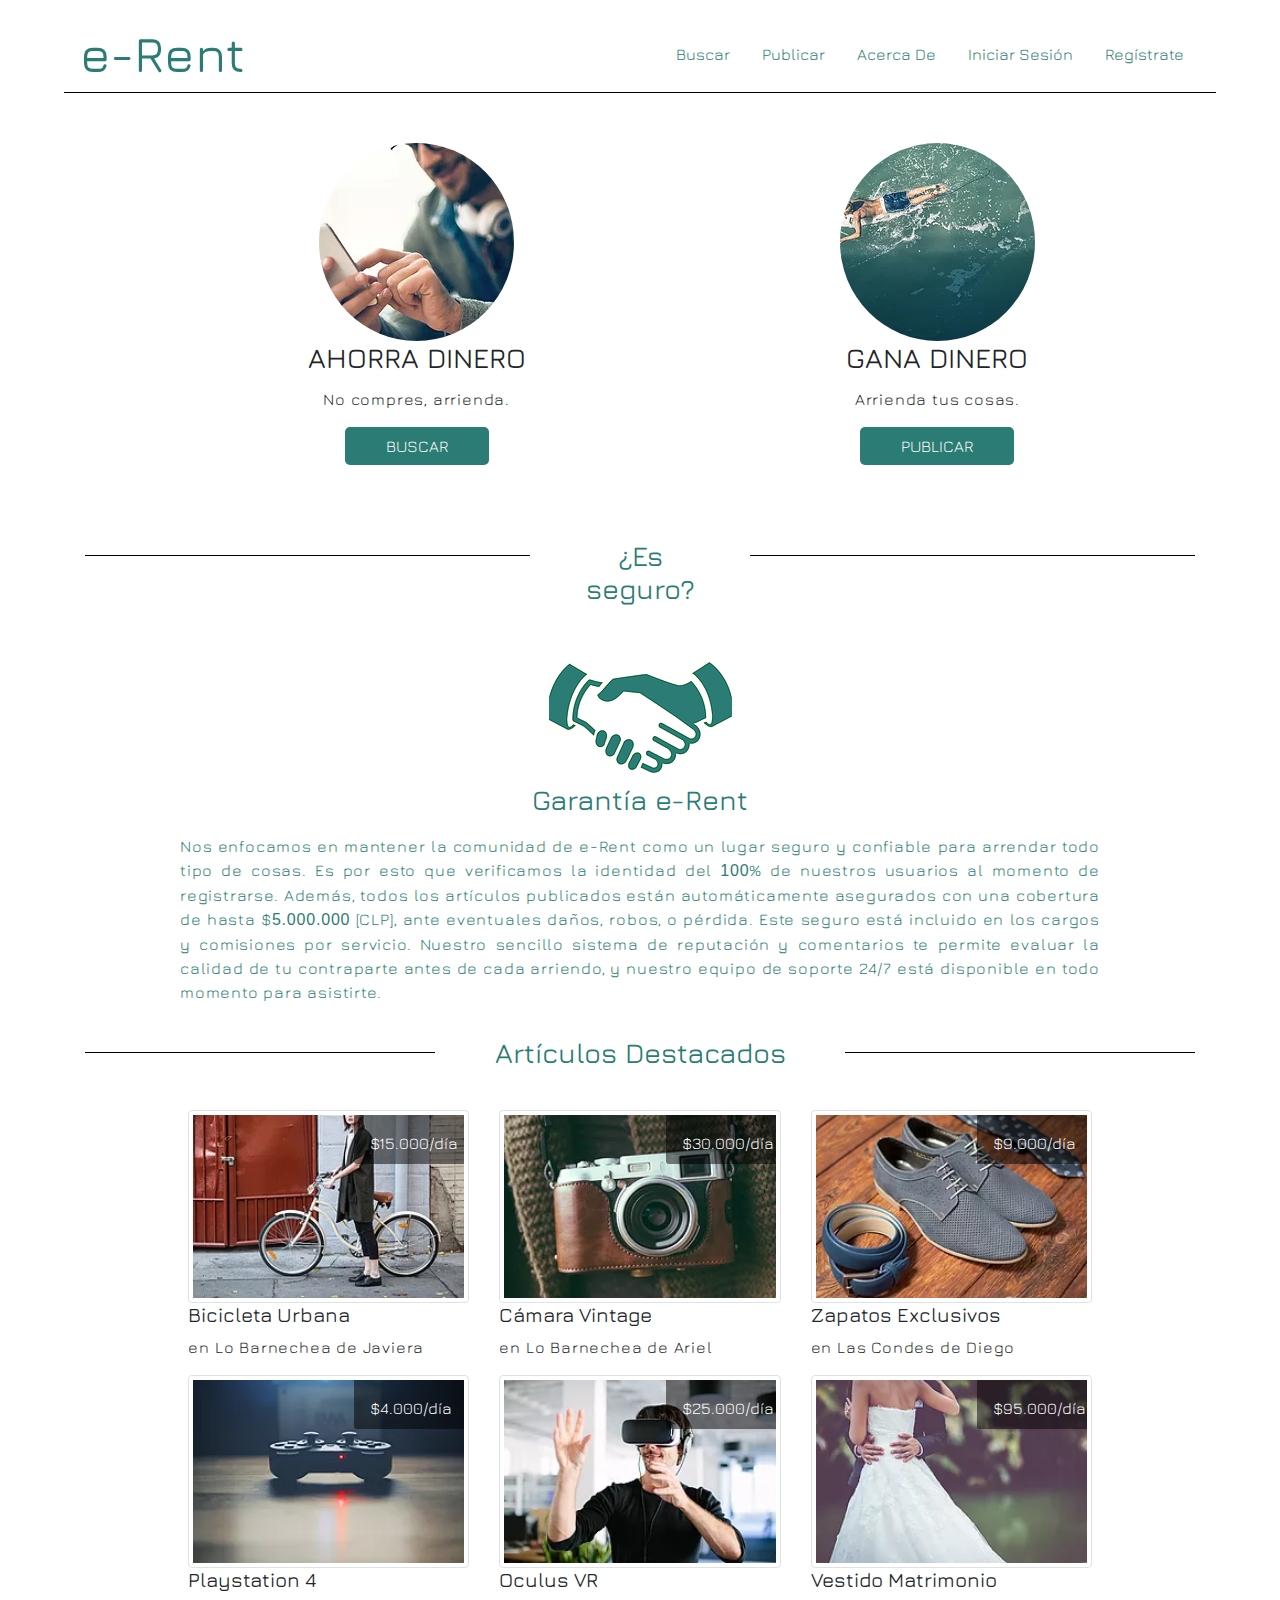
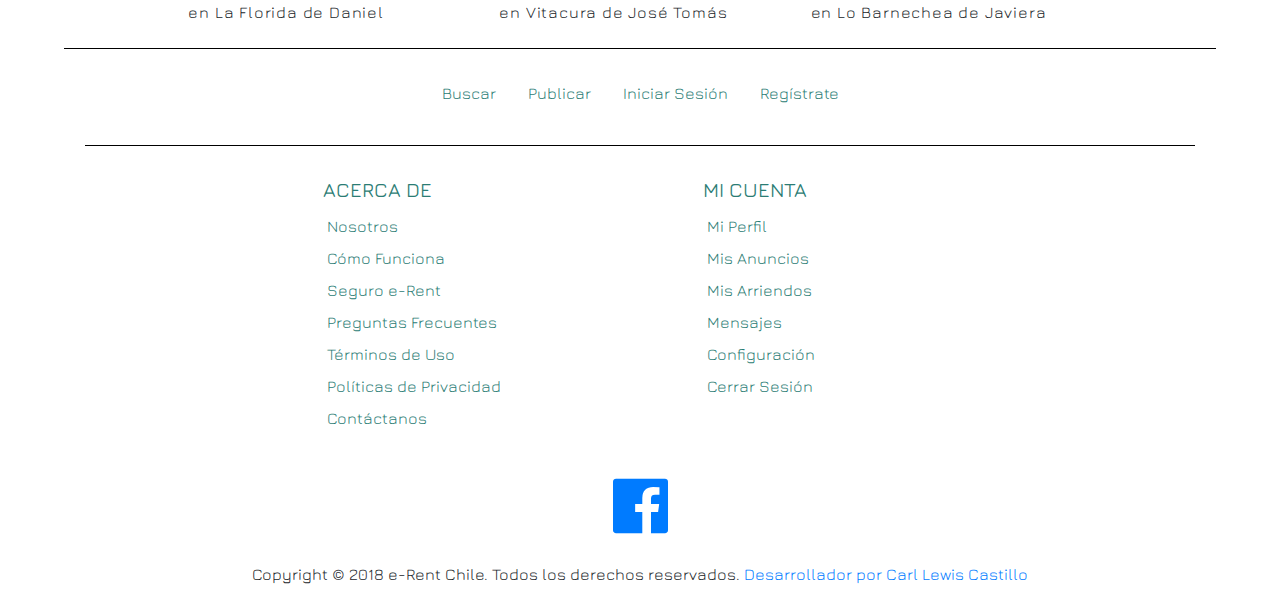
==== index.html @ d01b8b8f "Tienda chile" ====
<!DOCTYPE html>
<html lang="en">
<head>	
	<title>e-Rent</title>
	<meta charset="utf-8">
	<meta name="viewport" content="width=device-width, user-scalable=no, initial-scale=1.0, maximum-scale=1.0, minimum-scale=1.0">

	<link rel="shortcut icon" href="https://www.wix.com/favicon.ico" type="image/x-icon">
	<link rel="apple-touch-icon" href="https://www.wix.com/favicon.ico" type="image/x-icon">

	<link rel="stylesheet" href="css/bootstrap.min.css">
	<link rel="stylesheet" href="css/font-awesome.min.css">
	<link rel="stylesheet" href="css/app.css">
	<!-- Fuente Google -->
	<link href="https://fonts.googleapis.com/css?family=Jura" rel="stylesheet">
</head>
<body>
<!-- NAVEGACION -->
 <nav class="navbar justify-content-center justify-content-lg-between">
 	<h1 class="text-left mb-0 justify-content-sm-center">e-Rent</h1>
	<div >
		<ul class="nav">
			<li class="nav-item color"><a class="nav-link" href="#">Buscar</a></li>
			<li class="nav-item"><a class="nav-link" href="#">Publicar</a></li>
			<li class="nav-item"><a class="nav-link" href="#">Acerca De</a></li>
			<li class="nav-item"><a class="nav-link" href="#">Iniciar Sesión</a></li>
			<li class="nav-item"><a class="nav-link" href="#">Regístrate</a></li>
		</ul>
	</div>
 </nav><!-- /NAVEGACION -->

<!-- MAIN -->
<div class="row container-fluid main">
	<div class="col-12 col-md-4 offset-md-2 text-center mb-4">
		  <img class="rounded-circle" src="images/ahorro.jpg" alt="Ahorra">
		  <h3 class="card-title text-uppercase">ahorra dinero</h3>
		  <p class="card-text">No compres, arrienda.</p>
		  <button class="btn button text-uppercase">buscar</button>
	</div>
	<div class="col-12 col-md-4 offset-md-2 offset-lg-1 text-center">
		  <img class="rounded-circle" src="images/ganardinero.jpg" alt="Ganar Dinero">
		  <h3 class="card-title text-uppercase justify-content-center">gana dinero</h3>
		  <p class="card-text justify-content-center">Arrienda tus cosas.</p>
		  <button class="btn button text-uppercase">publicar</button>
	</div>
</div><!-- /MAIN -->

<div class="container">
	<div class="row mb-5">
	 	<div class="col-xs-5 col-sm-5 col-lg-5">
			<hr>
		</div>
	 	<div class="col-xs-2 col-sm-2 col-lg-2">
			<h3 class="text-center color">¿Es seguro?</h3>
		</div>
	 	<div class="col-xs-5 col-sm-5 col-lg-5">
			<hr>
		</div>
	</div>
</div>
<!--  -->
<div class="container">
	<div class="row text-center">
	 	<div class="col-12">
			<img src="images/saludo.png" alt="Garantía e-Rent">
			<h3 style="padding: 10px;" class="color">Garantía e-Rent</h3>
	 	</div>
	</div>
</div>

<div class="container">
	<div class="row mb-3 mb-md-3"> 
	 	<div class="col-12 col-md-10 offset-md-1">
	 		<p class="color text-justify">
	 			Nos enfocamos en mantener la comunidad de e-Rent como un lugar seguro y confiable para arrendar todo tipo de cosas. Es por esto que verificamos la identidad del <span class="numero">100</span>% de nuestros usuarios al momento de registrarse. Además, todos los artículos publicados están automáticamente asegurados con una cobertura de hasta $<span class="numero">5.000.000</span> [CLP], ante eventuales daños, robos, o pérdida. Este seguro está incluido en los cargos y comisiones por servicio. Nuestro sencillo sistema de reputación y comentarios te permite evaluar la calidad de tu contraparte antes de cada arriendo, y nuestro equipo de soporte 24/7 está disponible en todo momento para asistirte.
	 		</p>
	 	</div>
	</div>
</div>

<div class="container">
	<div class="row mb-4">
		<div class="col-md-4">
			<hr>
		</div>
		<div class="col-md-4">
			<h3 class="text-center color">Artículos Destacados</h3>
		</div>
		<div class="col-md-4">
			<hr>
		</div>
	</div>
</div>

<!-- LISTADO DE PRODUCTOS -->
<div class="row navbar justify-content-center">
 	<div class="col-md-10">
 		<div class="row productos">
 			<div class="col-auto col-sm-6 col-lg-4">
				<div class="producto">
					<img src="images/bicicleta.jpg" class="img-thumbnail" alt="Bicicleta">
					<div class="precio">
						<span>$15.000/día</span>
					</div>
				</div>
 				<h5>Bicicleta Urbana</h5>
 				<p>en Lo Barnechea de Javiera</p>
 			</div>
  			<div class="col-auto col-sm-6 col-lg-4">
				<div class="producto">
					<img src="images/camara.jpg" class="img-thumbnail" alt="Cámara">
					<div class="precio">
						<span>$30.000/día</span>
					</div>	
				</div>
 				<h5>Cámara Vintage</h5>
 				<p>en Lo Barnechea de Ariel</p>
 			</div> 		
 			<div class="col-auto col-sm-6 col-lg-4">
				<div class="producto">
					<img src="images/zapatos.jpg" class="img-thumbnail">
					<div class="precio">
						<span>$9.000/día</span>
					</div>
				</div>
 				<h5>Zapatos Exclusivos</h5>
 				<p>en Las Condes de Diego</p>
 			</div>
 			<div class="col-auto col-sm-6 col-lg-4">
				<div class="producto">
					<img src="images/playstation.jpg" class="img-thumbnail">
					<div class="precio">
						<span>$4.000/día</span>
					</div>
				</div>
 				<h5>Playstation 4</h5>
 				<p>en La Florida de Daniel</p>
 			</div>
  			<div class="col-auto col-sm-6 col-lg-4">
				<div class="producto">
					<img src="images/oculus.jpg" class="img-thumbnail">
					<div class="precio">
						<span>$25.000/día</span>
					</div>
				</div>
 				<h5>Oculus VR</h5>
 				<p>en Vitacura de José Tomás</p>
 			</div> 		
 			<div class="col-auto col-sm-6 col-lg-4">
				<div class="producto">
					<img src="images/vestido.jpg" class="img-thumbnail img-fluid">
					<div class="precio">
						<span>$95.000/día</span>
					</div>
				</div>
 				<h5>Vestido Matrimonio</h5>
 				<p>en Lo Barnechea de Javiera</p>
 			</div>
 		</div>
 	</div>
</div><!-- /LISTADO DE PRODUCTOS -->

<ul class="nav justify-content-center mb-3 color">
	<li class="nav-item"><a class="nav-link" href="#">Buscar</a></li>
	<li class="nav-item"><a class="nav-link" href="#">Publicar</a></li>
	<li class="nav-item"><a class="nav-link" href="#">Iniciar Sesión</a></li>
	<li class="nav-item"><a class="nav-link" href="#">Regístrate</a></li>
</ul>

<div class="container">
	<div class="row mb-3">
	 	<div class="col-12">
			<hr>
		</div>
	</div>
</div>

<div class="container">
	<div class="row mb-4 color justify-content-center">
		<div class="col-sm-5 offset-sm-1 col-md-4 offset-md-1">
			<h5>ACERCA DE</h5>
			<ul class="list-unstyled">
				<li class="p-1">Nosotros</li>
				<li class="p-1">Cómo Funciona</li>
				<li class="p-1">Seguro e-Rent</li>
				<li class="p-1">Preguntas Frecuentes</li>
				<li class="p-1">Términos de Uso</li>
				<li class="p-1">Políticas de Privacidad</li>
				<li class="p-1">Contáctanos</li>
			</ul>
		</div>
		<div class="col-sm-5 col-md-4">	
			<h5>MI CUENTA</h5>
			<ul class="list-unstyled">
				<li class="p-1">Mi Perfil</li>
				<li class="p-1">Mis Anuncios</li>
				<li class="p-1">Mis Arriendos</li>
				<li class="p-1">Mensajes</li>
				<li class="p-1">Configuración</li>
				<li class="p-1">Cerrar Sesión</li>
			</ul>
		</div>
	</div>
</div>

<div class="text-center mb-4">
	<a href="http://facebook.com/erentcl" target="_black">
		<i class="fa fa-facebook-official fa-4x" aria-hidden="true"></i>
	</a>
</div>

<footer class="text-center mb-4">Copyright © 2018 e-Rent Chile. Todos los derechos reservados. <a href="https://www.facebok.com/carllewisc" target="_black">Desarrollador por Carl Lewis Castillo</a></footer>
  <script src="js/jQuery.js"></script>
  <script src="js/bootstrap.min.js"></script>
</body>
</html>
---- css/app.css ----
body {
    font-family:'Jura', sans-serif!important;
}

nav h1 {
    color: #2b7c74;
    font-size: 50px;
}

nav.navbar, .navbar {
    border-bottom: 1px solid black;
    border-width: 80%;
    margin: 0 auto;
    margin-top: 1rem;
    margin-bottom: 50px;
    max-width: 90%;
}

/*---- ---- MAIN ---- ----*/
.main {
    margin-bottom: 50px;
}

.main .button {
    color: white;
    background-color: #2b7c74!important;  
    padding: 6px 40px!important; 
    border-radius: 5px!important;
}

.productos > div{
    position: relative;
    /*float: right;*/
}

.navbar {
    margin-bottom: 1.5em;
}
.color, li a {
   color: #2b7c74!important;
}

hr {
    background-color: black;
}

.productos .producto {
    position: relative;
}

.productos .producto img {
    width: 100%;
}

.productos .producto .precio span {
    color: #fff;
}
.precio {
    position: absolute;
    top: 5px;
    right: 5px;
    height: 49px; 
    width: 110px; 
    background-color: rgba(255, 255, 255, 0.4);
    background-color: rgba(0, 0, 0, 0.5);
    padding: 1em;
    border-radius: 0 0 0 0.1875rem;
}

.margin {
    margin-bottom: 1.25rem;
}

p {
    letter-spacing: 0.05em;
}

.numero {
    font-family:helvetica-w01-light,helvetica-w02-light,sans-serif;"
}

.card {
    border: 1px solid white !important; /*Para eliminar el border*/
    background-color: peru!important;
}

.img-thumbnail {
    transition: all .3s;
}

.img-thumbnail:hover {
    opacity: 0.8;
    background-color:rgba(0,0,0,0.5);
    transition: all .3s;
}
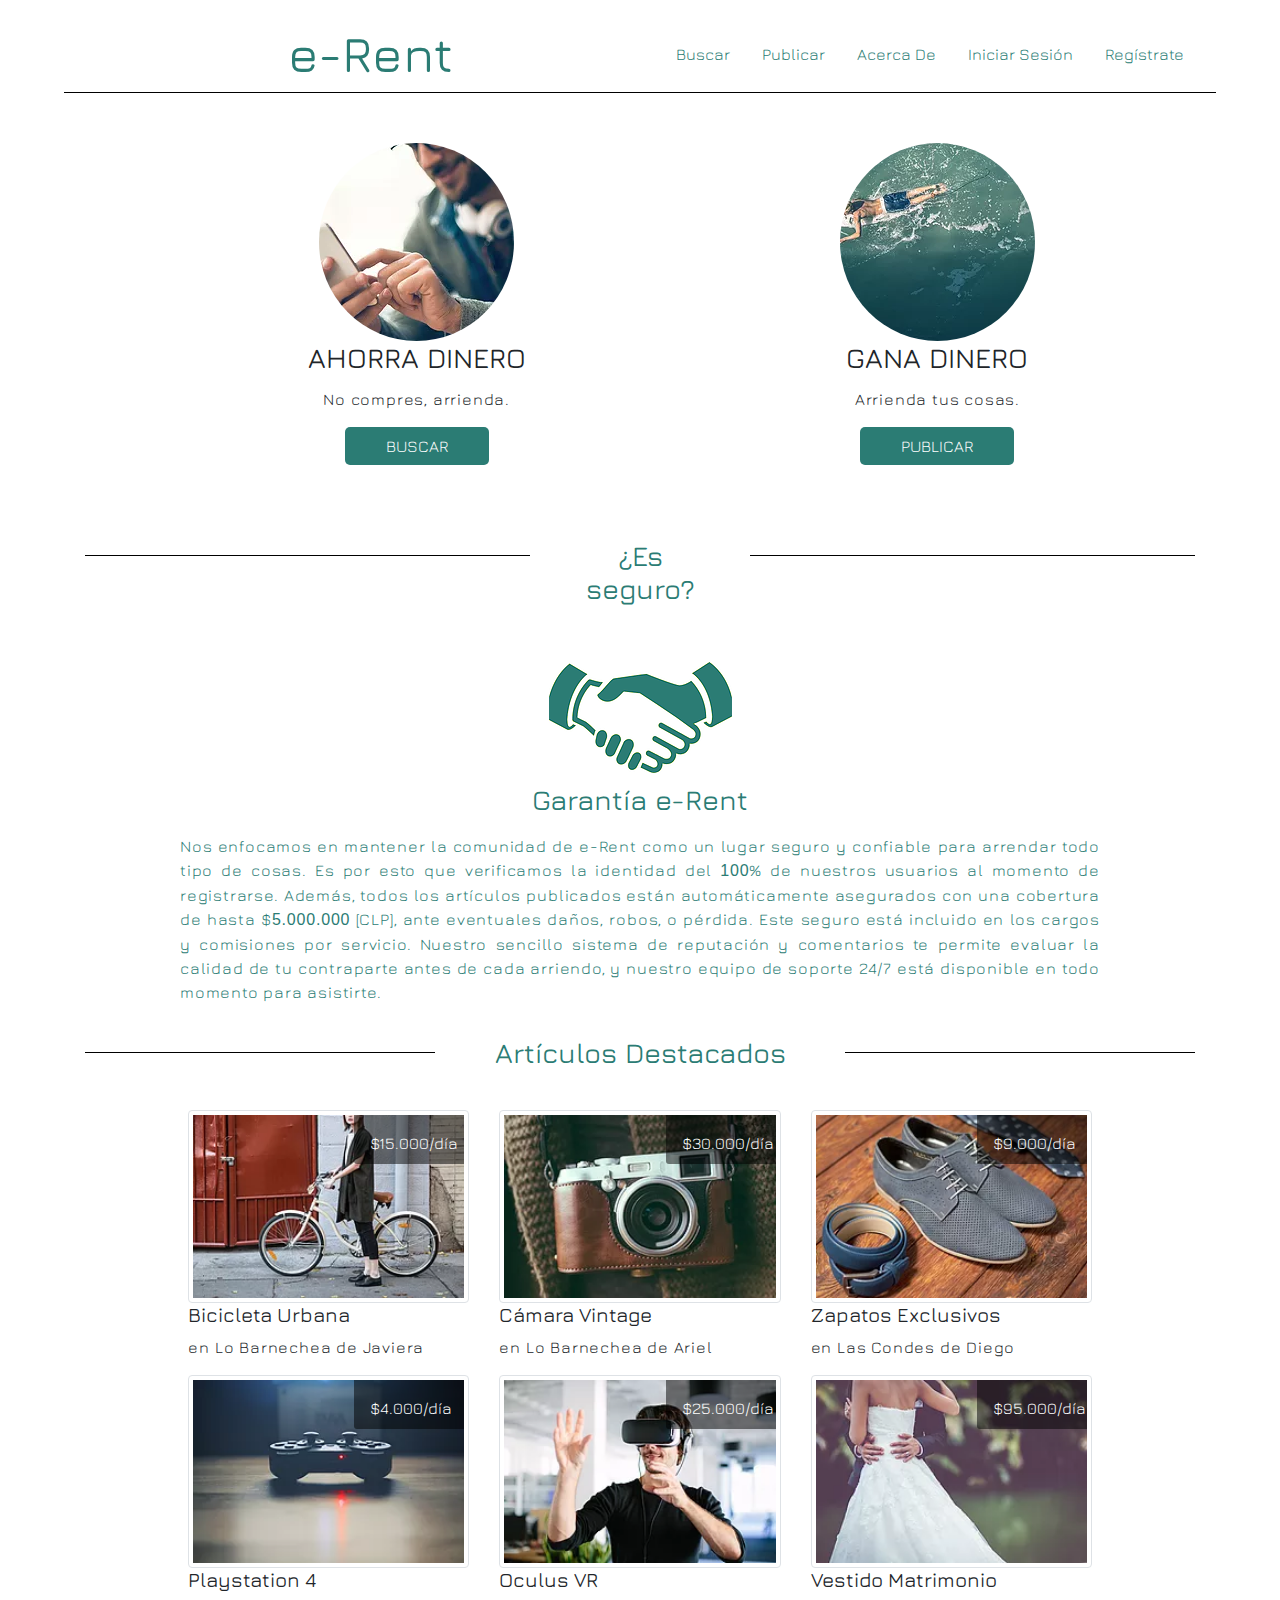
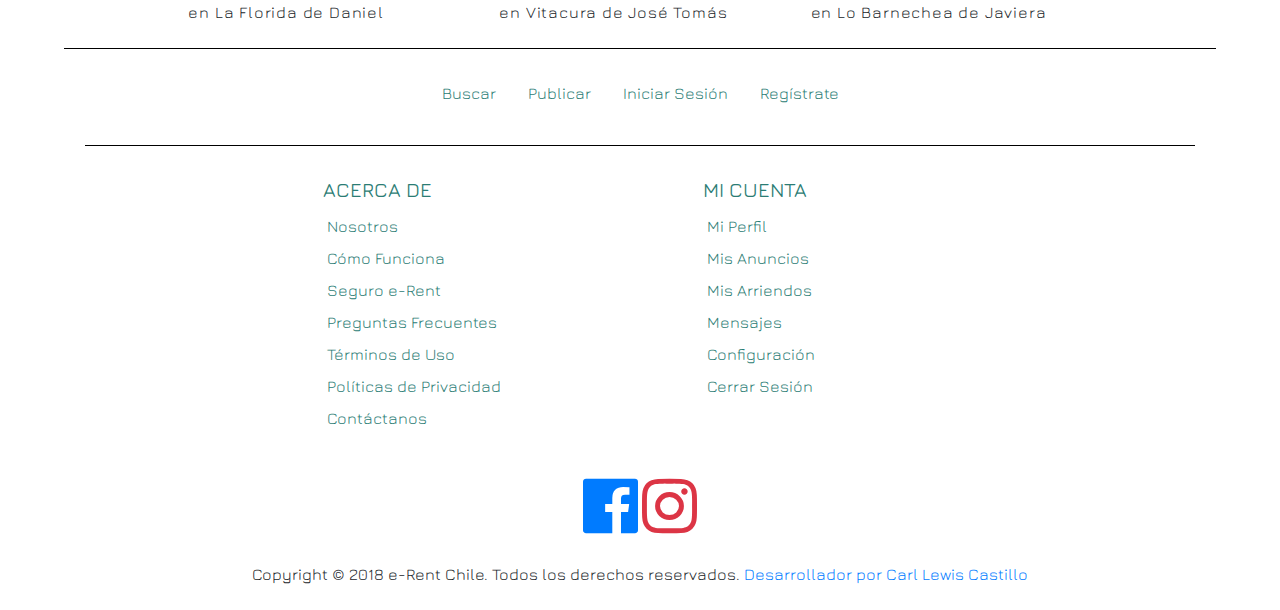
==== commit 2045e099: "Update Tienda" ====
--- a/index.html
+++ b/index.html
@@ -1,5 +1,5 @@
 <!DOCTYPE html>
-<html lang="en">
+<html lang="es">
 <head>	
 	<title>e-Rent</title>
 	<meta charset="utf-8">
@@ -15,201 +15,204 @@
 	<link href="https://fonts.googleapis.com/css?family=Jura" rel="stylesheet">
 </head>
 <body>
-<!-- NAVEGACION -->
- <nav class="navbar justify-content-center justify-content-lg-between">
- 	<h1 class="text-left mb-0 justify-content-sm-center">e-Rent</h1>
-	<div >
+	<!-- NAVEGACION -->
+	 <nav class="navbar justify-content-sm-center justify-content-lg-between">
+	 	<h1 class="mx-auto mb-0">e-Rent</h1>
 		<ul class="nav">
-			<li class="nav-item color"><a class="nav-link" href="#">Buscar</a></li>
+			<li class="nav-item"><a class="nav-link" href="buscar.html">Buscar</a></li>
 			<li class="nav-item"><a class="nav-link" href="#">Publicar</a></li>
 			<li class="nav-item"><a class="nav-link" href="#">Acerca De</a></li>
 			<li class="nav-item"><a class="nav-link" href="#">Iniciar Sesión</a></li>
 			<li class="nav-item"><a class="nav-link" href="#">Regístrate</a></li>
 		</ul>
-	</div>
- </nav><!-- /NAVEGACION -->
-
-<!-- MAIN -->
-<div class="row container-fluid main">
-	<div class="col-12 col-md-4 offset-md-2 text-center mb-4">
-		  <img class="rounded-circle" src="images/ahorro.jpg" alt="Ahorra">
-		  <h3 class="card-title text-uppercase">ahorra dinero</h3>
-		  <p class="card-text">No compres, arrienda.</p>
-		  <button class="btn button text-uppercase">buscar</button>
-	</div>
-	<div class="col-12 col-md-4 offset-md-2 offset-lg-1 text-center">
-		  <img class="rounded-circle" src="images/ganardinero.jpg" alt="Ganar Dinero">
-		  <h3 class="card-title text-uppercase justify-content-center">gana dinero</h3>
-		  <p class="card-text justify-content-center">Arrienda tus cosas.</p>
-		  <button class="btn button text-uppercase">publicar</button>
-	</div>
-</div><!-- /MAIN -->
-
-<div class="container">
-	<div class="row mb-5">
-	 	<div class="col-xs-5 col-sm-5 col-lg-5">
-			<hr>
-		</div>
-	 	<div class="col-xs-2 col-sm-2 col-lg-2">
-			<h3 class="text-center color">¿Es seguro?</h3>
-		</div>
-	 	<div class="col-xs-5 col-sm-5 col-lg-5">
-			<hr>
-		</div>
-	</div>
-</div>
-<!--  -->
-<div class="container">
-	<div class="row text-center">
-	 	<div class="col-12">
-			<img src="images/saludo.png" alt="Garantía e-Rent">
-			<h3 style="padding: 10px;" class="color">Garantía e-Rent</h3>
+	 </nav><!-- /NAVEGACION -->
+
+	<!-- MAIN -->
+	<div class="row container-fluid main">
+		<div class="col-12 col-md-4 offset-md-2 text-center mb-4">
+			  <img class="rounded-circle" src="images/ahorro.jpg" alt="Ahorra">
+			  <h3 class="card-title text-uppercase">ahorra dinero</h3>
+			  <p class="card-text">No compres, arrienda.</p>
+			  <button class="btn button text-uppercase">buscar</button>
+		</div>
+		<div class="col-12 col-md-4 offset-md-2 offset-lg-1 text-center">
+			  <img class="rounded-circle" src="images/ganardinero.jpg" alt="Ganar Dinero">
+			  <h3 class="card-title text-uppercase justify-content-center">gana dinero</h3>
+			  <p class="card-text justify-content-center">Arrienda tus cosas.</p>
+			  <button class="btn button text-uppercase">publicar</button>
+		</div>
+	</div><!-- /MAIN -->
+
+	<div class="container">
+		<div class="row mb-5">
+		 	<div class="col-xs-5 col-sm-5 col-lg-5">
+				<hr>
+			</div>
+		 	<div class="col-xs-2 col-sm-2 col-lg-2">
+				<h3 class="text-center color">¿Es seguro?</h3>
+			</div>
+		 	<div class="col-xs-5 col-sm-5 col-lg-5">
+				<hr>
+			</div>
+		</div>
+	</div>
+	
+	<!--  -->
+	<div class="container">
+		<div class="row text-center">
+		 	<div class="col-12">
+				<img src="images/saludo.png" alt="Garantía e-Rent">
+				<h3 style="padding: 10px;" class="color">Garantía e-Rent</h3>
+		 	</div>
+		</div>
+	</div>
+
+	<div class="container">
+		<div class="row mb-3 mb-md-3"> 
+		 	<div class="col-12 col-md-10 offset-md-1">
+		 		<p class="color text-justify">
+		 			Nos enfocamos en mantener la comunidad de e-Rent como un lugar seguro y confiable para arrendar todo tipo de cosas. Es por esto que verificamos la identidad del <span class="numero">100</span>% de nuestros usuarios al momento de registrarse. Además, todos los artículos publicados están automáticamente asegurados con una cobertura de hasta $<span class="numero">5.000.000</span> [CLP], ante eventuales daños, robos, o pérdida. Este seguro está incluido en los cargos y comisiones por servicio. Nuestro sencillo sistema de reputación y comentarios te permite evaluar la calidad de tu contraparte antes de cada arriendo, y nuestro equipo de soporte 24/7 está disponible en todo momento para asistirte.
+		 		</p>
+		 	</div>
+		</div>
+	</div>
+
+	<div class="container">
+		<div class="row mb-4">
+			<div class="col-md-4">
+				<hr>
+			</div>
+			<div class="col-md-4">
+				<h3 class="text-center color">Artículos Destacados</h3>
+			</div>
+			<div class="col-md-4">
+				<hr>
+			</div>
+		</div>
+	</div>
+
+	<!-- LISTADO DE PRODUCTOS -->
+	<div class="row navbar justify-content-center">
+	 	<div class="col-md-10">
+	 		<div class="row productos justify-content-center">
+	 			<div class="col-auto col-sm-6 col-lg-4">
+					<div class="producto">
+						<img src="images/bicicleta.jpg" class="img-thumbnail" alt="Bicicleta">
+						<div class="precio">
+							<span>$15.000/día</span>
+						</div>
+					</div>
+	 				<h5>Bicicleta Urbana</h5>
+	 				<p>en Lo Barnechea de Javiera</p>
+	 			</div>
+	  			<div class="col-auto col-sm-6 col-lg-4">
+					<div class="producto">
+						<img src="images/camara.jpg" class="img-thumbnail" alt="Cámara">
+						<div class="precio">
+							<span>$30.000/día</span>
+						</div>	
+					</div>
+	 				<h5>Cámara Vintage</h5>
+	 				<p>en Lo Barnechea de Ariel</p>
+	 			</div> 		
+	 			<div class="col-auto col-sm-6 col-lg-4">
+					<div class="producto">
+						<img src="images/zapatos.jpg" class="img-thumbnail">
+						<div class="precio">
+							<span>$9.000/día</span>
+						</div>
+					</div>
+	 				<h5>Zapatos Exclusivos</h5>
+	 				<p>en Las Condes de Diego</p>
+	 			</div>
+	 			<div class="col-auto col-sm-6 col-lg-4">
+					<div class="producto">
+						<img src="images/playstation.jpg" class="img-thumbnail">
+						<div class="precio">
+							<span>$4.000/día</span>
+						</div>
+					</div>
+	 				<h5>Playstation 4</h5>
+	 				<p>en La Florida de Daniel</p>
+	 			</div>
+	  			<div class="col-auto col-sm-6 col-lg-4">
+					<div class="producto">
+						<img src="images/oculus.jpg" class="img-thumbnail">
+						<div class="precio">
+							<span>$25.000/día</span>
+						</div>
+					</div>
+	 				<h5>Oculus VR</h5>
+	 				<p>en Vitacura de José Tomás</p>
+	 			</div> 		
+	 			<div class="col-auto col-sm-6 col-lg-4">
+					<div class="producto">
+						<img src="images/vestido.jpg" class="img-thumbnail img-fluid">
+						<div class="precio">
+							<span>$95.000/día</span>
+						</div>
+					</div>
+	 				<h5>Vestido Matrimonio</h5>
+	 				<p>en Lo Barnechea de Javiera</p>
+	 			</div>
+	 		</div>
 	 	</div>
-	</div>
-</div>
-
-<div class="container">
-	<div class="row mb-3 mb-md-3"> 
-	 	<div class="col-12 col-md-10 offset-md-1">
-	 		<p class="color text-justify">
-	 			Nos enfocamos en mantener la comunidad de e-Rent como un lugar seguro y confiable para arrendar todo tipo de cosas. Es por esto que verificamos la identidad del <span class="numero">100</span>% de nuestros usuarios al momento de registrarse. Además, todos los artículos publicados están automáticamente asegurados con una cobertura de hasta $<span class="numero">5.000.000</span> [CLP], ante eventuales daños, robos, o pérdida. Este seguro está incluido en los cargos y comisiones por servicio. Nuestro sencillo sistema de reputación y comentarios te permite evaluar la calidad de tu contraparte antes de cada arriendo, y nuestro equipo de soporte 24/7 está disponible en todo momento para asistirte.
-	 		</p>
-	 	</div>
-	</div>
-</div>
-
-<div class="container">
-	<div class="row mb-4">
-		<div class="col-md-4">
-			<hr>
-		</div>
-		<div class="col-md-4">
-			<h3 class="text-center color">Artículos Destacados</h3>
-		</div>
-		<div class="col-md-4">
-			<hr>
-		</div>
-	</div>
-</div>
-
-<!-- LISTADO DE PRODUCTOS -->
-<div class="row navbar justify-content-center">
- 	<div class="col-md-10">
- 		<div class="row productos">
- 			<div class="col-auto col-sm-6 col-lg-4">
-				<div class="producto">
-					<img src="images/bicicleta.jpg" class="img-thumbnail" alt="Bicicleta">
-					<div class="precio">
-						<span>$15.000/día</span>
-					</div>
-				</div>
- 				<h5>Bicicleta Urbana</h5>
- 				<p>en Lo Barnechea de Javiera</p>
- 			</div>
-  			<div class="col-auto col-sm-6 col-lg-4">
-				<div class="producto">
-					<img src="images/camara.jpg" class="img-thumbnail" alt="Cámara">
-					<div class="precio">
-						<span>$30.000/día</span>
-					</div>	
-				</div>
- 				<h5>Cámara Vintage</h5>
- 				<p>en Lo Barnechea de Ariel</p>
- 			</div> 		
- 			<div class="col-auto col-sm-6 col-lg-4">
-				<div class="producto">
-					<img src="images/zapatos.jpg" class="img-thumbnail">
-					<div class="precio">
-						<span>$9.000/día</span>
-					</div>
-				</div>
- 				<h5>Zapatos Exclusivos</h5>
- 				<p>en Las Condes de Diego</p>
- 			</div>
- 			<div class="col-auto col-sm-6 col-lg-4">
-				<div class="producto">
-					<img src="images/playstation.jpg" class="img-thumbnail">
-					<div class="precio">
-						<span>$4.000/día</span>
-					</div>
-				</div>
- 				<h5>Playstation 4</h5>
- 				<p>en La Florida de Daniel</p>
- 			</div>
-  			<div class="col-auto col-sm-6 col-lg-4">
-				<div class="producto">
-					<img src="images/oculus.jpg" class="img-thumbnail">
-					<div class="precio">
-						<span>$25.000/día</span>
-					</div>
-				</div>
- 				<h5>Oculus VR</h5>
- 				<p>en Vitacura de José Tomás</p>
- 			</div> 		
- 			<div class="col-auto col-sm-6 col-lg-4">
-				<div class="producto">
-					<img src="images/vestido.jpg" class="img-thumbnail img-fluid">
-					<div class="precio">
-						<span>$95.000/día</span>
-					</div>
-				</div>
- 				<h5>Vestido Matrimonio</h5>
- 				<p>en Lo Barnechea de Javiera</p>
- 			</div>
- 		</div>
- 	</div>
-</div><!-- /LISTADO DE PRODUCTOS -->
-
-<ul class="nav justify-content-center mb-3 color">
-	<li class="nav-item"><a class="nav-link" href="#">Buscar</a></li>
-	<li class="nav-item"><a class="nav-link" href="#">Publicar</a></li>
-	<li class="nav-item"><a class="nav-link" href="#">Iniciar Sesión</a></li>
-	<li class="nav-item"><a class="nav-link" href="#">Regístrate</a></li>
-</ul>
-
-<div class="container">
-	<div class="row mb-3">
-	 	<div class="col-12">
-			<hr>
-		</div>
-	</div>
-</div>
-
-<div class="container">
-	<div class="row mb-4 color justify-content-center">
-		<div class="col-sm-5 offset-sm-1 col-md-4 offset-md-1">
-			<h5>ACERCA DE</h5>
-			<ul class="list-unstyled">
-				<li class="p-1">Nosotros</li>
-				<li class="p-1">Cómo Funciona</li>
-				<li class="p-1">Seguro e-Rent</li>
-				<li class="p-1">Preguntas Frecuentes</li>
-				<li class="p-1">Términos de Uso</li>
-				<li class="p-1">Políticas de Privacidad</li>
-				<li class="p-1">Contáctanos</li>
-			</ul>
-		</div>
-		<div class="col-sm-5 col-md-4">	
-			<h5>MI CUENTA</h5>
-			<ul class="list-unstyled">
-				<li class="p-1">Mi Perfil</li>
-				<li class="p-1">Mis Anuncios</li>
-				<li class="p-1">Mis Arriendos</li>
-				<li class="p-1">Mensajes</li>
-				<li class="p-1">Configuración</li>
-				<li class="p-1">Cerrar Sesión</li>
-			</ul>
-		</div>
-	</div>
-</div>
-
-<div class="text-center mb-4">
-	<a href="http://facebook.com/erentcl" target="_black">
-		<i class="fa fa-facebook-official fa-4x" aria-hidden="true"></i>
-	</a>
-</div>
-
-<footer class="text-center mb-4">Copyright © 2018 e-Rent Chile. Todos los derechos reservados. <a href="https://www.facebok.com/carllewisc" target="_black">Desarrollador por Carl Lewis Castillo</a></footer>
+	</div><!-- /LISTADO DE PRODUCTOS -->
+
+	<ul class="nav justify-content-center mb-3 color">
+		<li class="nav-item"><a class="nav-link" href="#">Buscar</a></li>
+		<li class="nav-item"><a class="nav-link" href="#">Publicar</a></li>
+		<li class="nav-item"><a class="nav-link" href="#">Iniciar Sesión</a></li>
+		<li class="nav-item"><a class="nav-link" href="#">Regístrate</a></li>
+	</ul>
+
+	<div class="container">
+		<div class="row mb-3">
+		 	<div class="col-12">
+				<hr>
+			</div>
+		</div>
+	</div>
+
+	<div class="container">
+		<div class="row mb-4 color justify-content-center">
+			<div class="col-sm-5 offset-sm-1 col-md-4 offset-md-1">
+				<h5>ACERCA DE</h5>
+				<ul class="list-unstyled">
+					<li class="p-1">Nosotros</li>
+					<li class="p-1">Cómo Funciona</li>
+					<li class="p-1">Seguro e-Rent</li>
+					<li class="p-1">Preguntas Frecuentes</li>
+					<li class="p-1">Términos de Uso</li>
+					<li class="p-1">Políticas de Privacidad</li>
+					<li class="p-1">Contáctanos</li>
+				</ul>
+			</div>
+			<div class="col-sm-5 col-md-4">	
+				<h5>MI CUENTA</h5>
+				<ul class="list-unstyled">
+					<li class="p-1">Mi Perfil</li>
+					<li class="p-1">Mis Anuncios</li>
+					<li class="p-1">Mis Arriendos</li>
+					<li class="p-1">Mensajes</li>
+					<li class="p-1">Configuración</li>
+					<li class="p-1">Cerrar Sesión</li>
+				</ul>
+			</div>
+		</div>
+	</div>
+
+	<div class="text-center mb-4">
+		<a href="http://www.facebook.com/erentcl" target="_black" title="Página en Facebook">
+			<i class="fa fa-facebook-official fa-4x" aria-hidden="true"></i>
+		</a>
+		<i class="fa fa-instagram fa-4x text-danger"></i></a>
+	</div>
+
+	<footer class="text-center mb-4">Copyright © 2018 e-Rent Chile. Todos los derechos reservados. 
+		<a href="https://www.facebok.com/carllewisc" target="_black">Desarrollador por Carl Lewis Castillo</a>
+	</footer>
+
   <script src="js/jQuery.js"></script>
   <script src="js/bootstrap.min.js"></script>
 </body>
--- a/css/app.css
+++ b/css/app.css
@@ -1,95 +1,189 @@
 body {
-    font-family:'Jura', sans-serif!important;
+  font-family: 'Jura', sans-serif!important;
 }
 
-nav h1 {
-    color: #2b7c74;
-    font-size: 50px;
+.margin {
+  margin-bottom: 1.25rem;
 }
 
-nav.navbar, .navbar {
-    border-bottom: 1px solid black;
-    border-width: 80%;
-    margin: 0 auto;
-    margin-top: 1rem;
-    margin-bottom: 50px;
-    max-width: 90%;
+hr {
+  background-color: black;
+}
+p {
+  letter-spacing: 0.05em;
+}
+input[type="search"] {
+  border: none;
+  font-size: 0.875em;
+  width: 75%;
+}
+input[type="search"]:focus {
+  outline: 0;
+}
+
+.card {
+  border: 1px solid white !important;
+}
+.numero {
+  font-family: helvetica-w01-light,helvetica-w02-light,sans-serif;"
+}
+
+.navbar h1,
+.color,
+.nav .nav-link,
+.search h1 a {
+   color: #2b7c74!important;
+}
+
+.navbar h1 {
+  font-size: 50px;
+}
+nav.navbar, 
+.navbar {
+  border-bottom: 1px solid black;
+  margin: 0 auto;
+  margin-top: 1rem;
+  margin-bottom: 50px;
+  max-width: 90%;
+}
+.navbar {
+  margin-bottom: 1.5em;
 }
 
 /*---- ---- MAIN ---- ----*/
 .main {
-    margin-bottom: 50px;
+  margin-bottom: 50px;
+}
+.main .button {
+  color: white;
+  background-color: #2b7c74!important;  
+  padding: 6px 40px!important; 
+  border-radius: 5px!important;
 }
 
-.main .button {
-    color: white;
-    background-color: #2b7c74!important;  
-    padding: 6px 40px!important; 
-    border-radius: 5px!important;
+/*---- ---- LISTADO DE PRODUCTOS ---- ----*/
+.productos .producto {
+  position: relative;
+}
+.productos .producto img {
+  width: 100%;
+  transition: all .3s;
+}
+.productos .producto img:hover {
+  opacity: 0.8;
+  background-color:rgba(0,0,0,0.5);
+  transition: all .3s;
+}
+.productos .producto .precio {
+  position: absolute;
+  top: 5px;
+  right: 5px;
+  height: 49px; 
+  width: 110px; 
+  background-color: rgba(255, 255, 255, 0.4);
+  background-color: rgba(0, 0, 0, 0.5);
+  padding: 1em;
+  border-radius: 0 0 0 0.1875rem;
+}
+.productos .producto .precio span {
+  color: #fff;
 }
 
-.productos > div{
-    position: relative;
-    /*float: right;*/
+/**** PAGE - SEARCH ****/
+.list-group-item {
+  padding: 0.5rem 1.25rem;
+  border: none; 
+  font-family: 'Jura', sans-serif!important;
 }
 
-.navbar {
-    margin-bottom: 1.5em;
-}
-.color, li a {
-   color: #2b7c74!important;
+.productos .producto.border {
+  border-radius: 5px;
+  box-shadow: 0 1px 3px rgba(0, 0, 0, 0.5);
+  background-color: rgba(255, 255, 255, 1);
+  border: 2px solid rgba(255, 255, 255, 1);
+  padding: 1px;
 }
 
-hr {
-    background-color: black;
+.productos .icon-top {
+  position: absolute;
+  top: 5%;
+  left: 4.3%;
+  text-transform: uppercase;
+  color: #FFF;
+  z-index: 2;
+  font-size: .80em;
+  font-weight: bold;
+}
+.productos svg {
+  position: absolute;
+  top: -10px;
+  left: -1px;
+  fill: #2B7C74;
 }
 
-.productos .producto {
-    position: relative;
+.buscador .left .buscador {
+  border: 1px solid rgba(43, 124, 116, 1);
+  background-color: transparent;
+  border-radius: 10px;
+  outline: 0;
+  padding: 0.49em 1em;
 }
 
-.productos .producto img {
-    width: 100%;
+.buscador .left div a,
+.buscador .right div a {
+  text-decoration: none;
+  color: #2b7c74!important;
+  font-size: 0.875em;
 }
 
-.productos .producto .precio span {
-    color: #fff;
+.buscador .left div {
+  position: relative;
 }
-.precio {
-    position: absolute;
-    top: 5px;
-    right: 5px;
-    height: 49px; 
-    width: 110px; 
-    background-color: rgba(255, 255, 255, 0.4);
-    background-color: rgba(0, 0, 0, 0.5);
-    padding: 1em;
-    border-radius: 0 0 0 0.1875rem;
+.buscador .left div a::before {
+  content: '';
+  top: -9px;
+  left: -5px;
+  position: absolute;
+  display: inline-block;
+  width: 0.1em;
+  height: 3em;
+  background-color: rgba(43, 124, 116, 1);
 }
 
-.margin {
-    margin-bottom: 1.25rem;
+@media screen and (min-width: 768px) {
+  .buscador .right {
+    position: relative;
+  }
+
+  .buscador .right svg {
+    position: absolute;
+    top: 8px;
+    left: -6px;
+  }
+
+  .buscador .right div {
+    position: absolute;
+    top: -8px;
+    left: 22px;
+  }
+
+  .buscador .right div p {
+    margin: 0;
+  }
 }
 
-p {
-    letter-spacing: 0.05em;
-}
+/* RESPOSIVE */
+@media screen and (max-width: 576px) {
+  .navbar {
+    max-width: 95%!important;
+    padding: 0.5rem .3rem;
+  }
+  .nav-link {
+    padding: 0.5rem .3rem;
+  }
 
-.numero {
-    font-family:helvetica-w01-light,helvetica-w02-light,sans-serif;"
-}
-
-.card {
-    border: 1px solid white !important; /*Para eliminar el border*/
-    background-color: peru!important;
-}
-
-.img-thumbnail {
-    transition: all .3s;
-}
-
-.img-thumbnail:hover {
-    opacity: 0.8;
-    background-color:rgba(0,0,0,0.5);
-    transition: all .3s;
-}
+  /**** PAGE - SEARCH ****/
+  .search .buscador .right {
+      justify-content: center;
+  }
+}